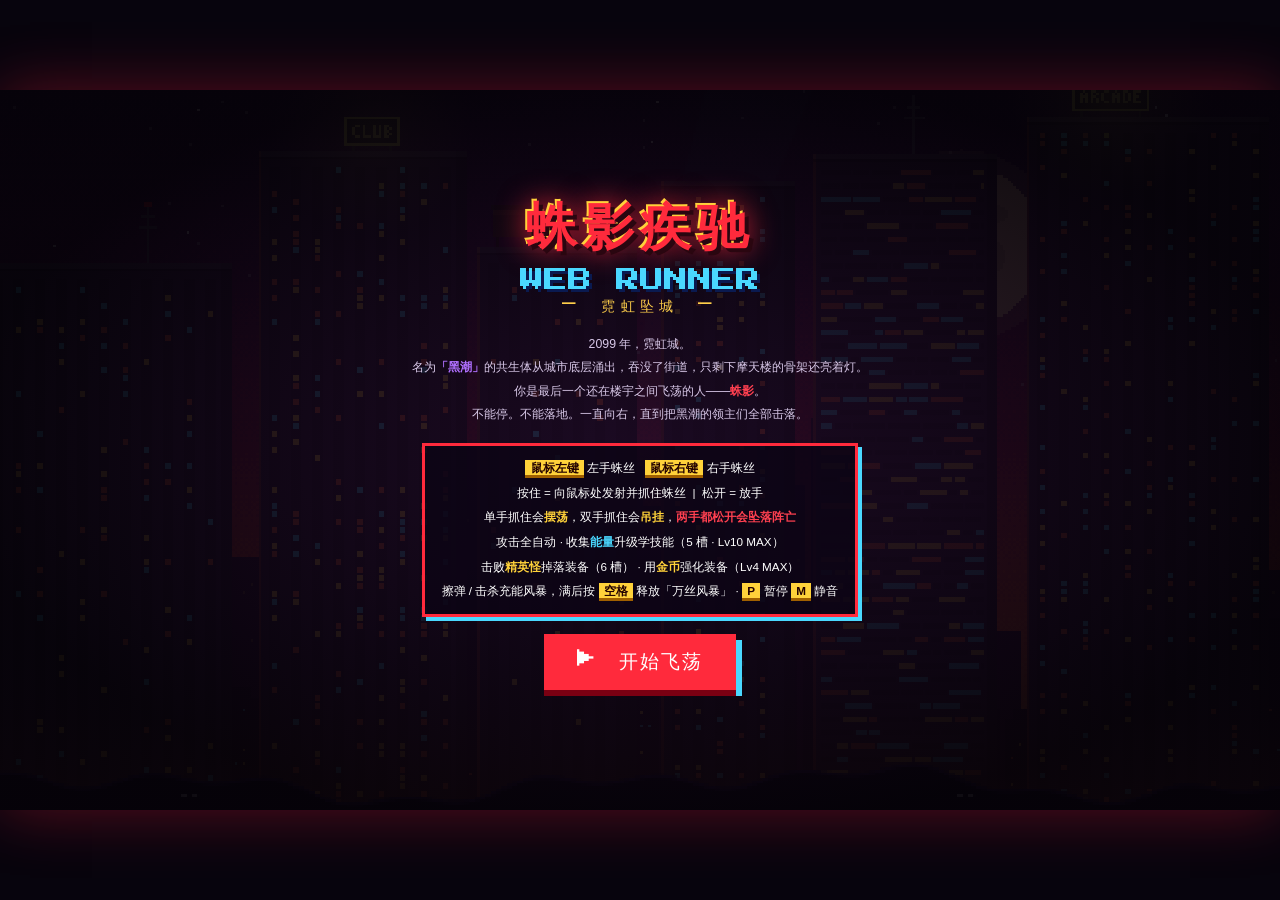
==== index.html @ 6adb55b4 "蛛影疾驰 WEB RUNNER: pixel web-swinging survival game Co-Authored-By: Claude Opus 5.5 (1M context) <nore" ====
<!DOCTYPE html>
<html lang="zh-CN">
<head>
<meta charset="UTF-8">
<meta name="viewport" content="width=device-width,initial-scale=1">
<title>蛛影疾驰 WEB RUNNER · 霓虹坠城</title>
<link rel="preconnect" href="https://fonts.googleapis.com">
<link href="https://fonts.googleapis.com/css2?family=Press+Start+2P&display=swap" rel="stylesheet">
<link rel="stylesheet" href="style.css">
</head>
<body>
<div id="wrap">
  <canvas id="game" width="480" height="270"></canvas>
  <div id="ui">
    <!-- 标题 -->
    <div id="title" class="screen show">
      <div class="logo"><span class="l1">蛛影疾驰</span><span class="l2">WEB RUNNER</span><span class="l3">— 霓虹坠城 —</span></div>
      <div class="story">
        <p>2099 年，霓虹城。</p>
        <p>名为<b class="c-venom">「黑潮」</b>的共生体从城市底层涌出，吞没了街道，只剩下摩天楼的骨架还亮着灯。</p>
        <p>你是最后一个还在楼宇之间飞荡的人——<b class="c-red">蛛影</b>。</p>
        <p>不能停。不能落地。一直向右，直到把黑潮的领主们全部击落。</p>
      </div>
      <div class="howto">
        <div><kbd>鼠标左键</kbd> 左手蛛丝 &nbsp; <kbd>鼠标右键</kbd> 右手蛛丝</div>
        <div>按住 = 向鼠标处发射并抓住蛛丝 &nbsp;|&nbsp; 松开 = 放手</div>
        <div>单手抓住会<b>摆荡</b>，双手抓住会<b>吊挂</b>，<b class="c-red">两手都松开会坠落阵亡</b></div>
        <div>攻击全自动 · 收集<b style="color:#4ad8ff">能量</b>升级学技能（5 槽 · Lv10 MAX）</div>
        <div>击败<b>精英怪</b>掉落装备（6 槽） · 用<b>金币</b>强化装备（Lv4 MAX）</div>
        <div>擦弹 / 击杀充能风暴，满后按 <kbd>空格</kbd> 释放「万丝风暴」 · <kbd>P</kbd> 暂停 <kbd>M</kbd> 静音</div>
      </div>
      <button id="btnStart" class="btn">▶ 开始飞荡</button>
      <div class="best" id="bestLine"></div>
    </div>
    <!-- 技能选择 -->
    <div id="pick" class="screen">
      <div class="pick-title" id="pickTitle">金币突破！选择一项强化</div>
      <div class="cards" id="cards"></div>
      <div class="pick-hint">点击卡片或按 1 / 2 / 3</div>
      <button id="skipBtn" class="btn small">暂不强化 [X]</button>
    </div>
    <!-- 结算 -->
    <div id="over" class="screen">
      <div class="over-title" id="overTitle">坠落阵亡</div>
      <div class="over-sub" id="overSub"></div>
      <table class="tally" id="tally"></table>
      <div class="rank" id="rank">S</div>
      <button id="btnRetry" class="btn">↻ 再来一次</button>
    </div>
    <!-- 暂停 -->
    <div id="pause" class="screen">
      <div class="over-title">暂停</div>
      <div class="pick-hint">按 P / ESC 继续</div>
    </div>
    <div id="hud"><div class="bar" id="skSlots"></div><div class="bar" id="eqSlots"></div></div>
    <div id="banner"></div>
  </div>
</div>
<script src="js/core.js"></script>
<script src="js/art.js"></script>
<script src="js/world.js"></script>
<script src="js/fx.js"></script>
<script src="js/player.js"></script>
<script src="js/enemies.js"></script>
<script src="js/bosses.js"></script>
<script src="js/skills.js"></script>
<script src="js/main.js"></script>
</body>
</html>
---- style.css ----
*{margin:0;padding:0;box-sizing:border-box}
html,body{width:100%;height:100%;background:#07040d;overflow:hidden;user-select:none;-webkit-user-select:none}
body{display:flex;align-items:center;justify-content:center;font-family:"Press Start 2P","Microsoft YaHei","PingFang SC",monospace;color:#fff}
#wrap{position:relative;width:min(100vw,calc(100vh*16/9));height:min(100vh,calc(100vw*9/16));box-shadow:0 0 60px #ff204055}
#game{width:100%;height:100%;display:block;image-rendering:pixelated;image-rendering:crisp-edges;cursor:none;background:#000}
#ui{position:absolute;inset:0;pointer-events:none;font-size:clamp(9px,1.35vw,15px)}
.screen{position:absolute;inset:0;display:none;flex-direction:column;align-items:center;justify-content:center;gap:1.1em;pointer-events:auto;background:radial-gradient(ellipse at center,#1a0820dd 0%,#050208f2 75%);text-align:center;padding:2em}
.screen.show{display:flex}
#pick{background:#050208b8}
.logo{display:flex;flex-direction:column;align-items:center;gap:.35em}
.logo .l1{font-size:3.4em;font-weight:900;letter-spacing:.12em;color:#ff2a3c;text-shadow:4px 4px 0 #2a0610,-2px -2px 0 #ffd23a,0 0 30px #ff2a3c;animation:pulse 1.2s infinite steps(2)}
.logo .l2{font-size:1.6em;color:#4ad8ff;text-shadow:3px 3px 0 #0a1a50}
.logo .l3{font-size:.9em;color:#ffcf4a;letter-spacing:.4em}
@keyframes pulse{50%{text-shadow:4px 4px 0 #2a0610,-2px -2px 0 #4ad8ff,0 0 45px #ff2a3c}}
.story{max-width:44em;line-height:1.9;font-size:.82em;color:#d8c8e8;font-family:"Microsoft YaHei","PingFang SC",sans-serif}
.story b,.howto b{color:#ffd23a}
.c-red{color:#ff4050!important}.c-venom{color:#b070ff!important}
.howto{border:3px solid #ff2a3c;box-shadow:4px 4px 0 #4ad8ff;padding:.9em 1.4em;line-height:2.1;font-size:.78em;font-family:"Microsoft YaHei","PingFang SC",sans-serif;background:#0c0414cc}
kbd{background:#ffd23a;color:#200;padding:.1em .45em;border-bottom:3px solid #a06000;font-family:inherit;font-weight:bold}
.btn{pointer-events:auto;font-family:"Press Start 2P","Microsoft YaHei",monospace;font-size:1.25em;padding:.8em 1.8em;background:#ff2a3c;color:#fff;border:none;box-shadow:0 6px 0 #7a0012,6px 6px 0 #4ad8ff;cursor:pointer;letter-spacing:.1em}
.btn:hover{background:#ff5060;transform:translateY(-2px)}
.btn:active{transform:translateY(4px);box-shadow:0 2px 0 #7a0012}
.best{color:#ffd23a;font-size:.75em}
.pick-title{font-size:1.6em;color:#ffd23a;text-shadow:3px 3px 0 #7a2000;font-family:"Microsoft YaHei",sans-serif;font-weight:900}
.pick-hint{color:#aaa;font-size:.7em;font-family:"Microsoft YaHei",sans-serif}
.cards{display:flex;gap:1.4em}
.card{width:13em;min-height:17em;background:#120820;border:4px solid #4ad8ff;box-shadow:6px 6px 0 #000;padding:1em;display:flex;flex-direction:column;align-items:center;gap:.7em;cursor:pointer;transition:transform .08s;font-family:"Microsoft YaHei",sans-serif;animation:cardIn .35s backwards}
.card:nth-child(2){animation-delay:.08s}.card:nth-child(3){animation-delay:.16s}
@keyframes cardIn{from{transform:translateY(40px) scale(.8);opacity:0}}
.card:hover{transform:translateY(-8px) scale(1.04);border-color:#ffd23a;box-shadow:6px 6px 0 #ff2a3c}
.card .ico{font-size:2.6em;line-height:1.2}
.card .nm{font-size:1.15em;font-weight:900;color:#fff}
.card .tp{font-size:.7em;padding:.2em .6em;background:#ff2a3c;color:#fff}
.card .tp.summon{background:#b070ff}.card .tp.passive{background:#2a9a5a}
.card .ds{font-size:.82em;color:#cbb8e0;line-height:1.6}
.card .lv{margin-top:auto;font-size:.75em;color:#ffd23a;font-family:"Press Start 2P",monospace}
.card .key{font-family:"Press Start 2P";font-size:.7em;color:#666}
.over-title{font-size:2.6em;color:#ff2a3c;font-family:"Microsoft YaHei",sans-serif;font-weight:900;text-shadow:4px 4px 0 #300}
.over-sub{color:#bbb;font-size:.8em;font-family:"Microsoft YaHei",sans-serif}
.tally{border-collapse:collapse;font-size:.8em;min-width:28em}
.tally td{padding:.45em .8em;border-bottom:2px dashed #3a2050;text-align:left;font-family:"Microsoft YaHei","Press Start 2P",sans-serif}
.tally td.v{text-align:right;color:#4ad8ff;font-family:"Press Start 2P",monospace}
.tally tr.total td{color:#ffd23a;font-size:1.25em;border-bottom:none;padding-top:.8em}
.tally tr.total td.v{color:#ffd23a}
.rank{font-size:3.5em;color:#ffd23a;text-shadow:5px 5px 0 #ff2a3c;animation:pulse 1s infinite steps(2)}
#banner{position:absolute;left:0;right:0;top:36%;text-align:center;font-family:"Microsoft YaHei",sans-serif;font-weight:900;font-size:2.4em;color:#fff;text-shadow:4px 4px 0 #ff2a3c,-3px -3px 0 #000;opacity:0;transition:opacity .25s;pointer-events:none}
#banner.show{opacity:1}
#banner small{display:block;font-size:.42em;color:#ffd23a;margin-top:.4em;text-shadow:2px 2px 0 #000}
.btn.small{font-size:.8em;padding:.6em 1.2em;background:#444;box-shadow:0 4px 0 #111}
#hud{position:absolute;left:0;right:0;bottom:.5%;display:none;justify-content:space-between;padding:0 .6%;pointer-events:none}
#hud.show{display:flex}
#hud .bar{display:flex;gap:.3em}
.slot{width:2.6em;height:2.6em;background:#0c0414cc;border:2px solid #4ad8ff;position:relative;display:flex;align-items:center;justify-content:center;font-size:1em}
.slot.eq{border-color:#2a9a5a}
.slot.empty{border-style:dashed;border-color:#ffffff33;background:#00000055}
.slot span{font-size:1.35em;line-height:1}
.slot b{position:absolute;bottom:-.2em;right:-.1em;font-family:"Press Start 2P",monospace;font-size:.5em;color:#fff;background:#000;padding:0 .15em}
.slot.max{border-color:#ffd23a;box-shadow:0 0 8px #ffd23a}
.slot.max b{color:#ffd23a}
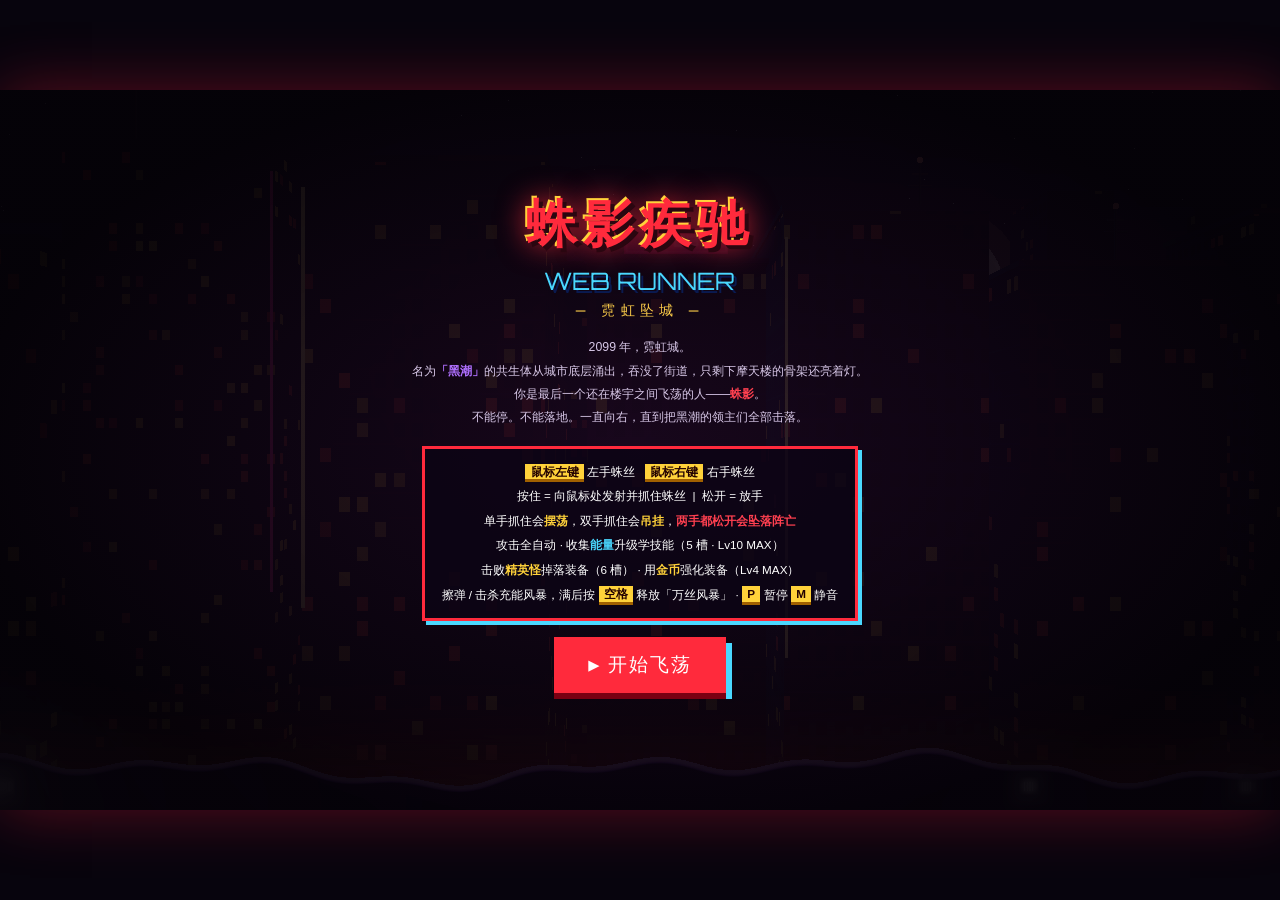
==== commit 9405895d: "3D remake: Three.js procedural models, shader city, bloom post-processing Co-Authored-By: Claude Opu" ====
--- a/index.html
+++ b/index.html
@@ -5,11 +5,12 @@
 <meta name="viewport" content="width=device-width,initial-scale=1">
 <title>蛛影疾驰 WEB RUNNER · 霓虹坠城</title>
 <link rel="preconnect" href="https://fonts.googleapis.com">
-<link href="https://fonts.googleapis.com/css2?family=Press+Start+2P&display=swap" rel="stylesheet">
+<link href="https://fonts.googleapis.com/css2?family=Orbitron:wght@700;900&family=Rajdhani:wght@600;700&display=swap" rel="stylesheet">
 <link rel="stylesheet" href="style.css">
 </head>
 <body>
 <div id="wrap">
+  <canvas id="gl"></canvas>
   <canvas id="game" width="480" height="270"></canvas>
   <div id="ui">
     <!-- 标题 -->
@@ -65,5 +66,7 @@
 <script src="js/bosses.js"></script>
 <script src="js/skills.js"></script>
 <script src="js/main.js"></script>
+<script type="importmap">{ "imports": { "three": "./vendor/three.module.min.js" } }</script>
+<script type="module" src="js/r3d/main3d.js"></script>
 </body>
 </html>
--- a/style.css
+++ b/style.css
@@ -1,8 +1,9 @@
 *{margin:0;padding:0;box-sizing:border-box}
 html,body{width:100%;height:100%;background:#07040d;overflow:hidden;user-select:none;-webkit-user-select:none}
-body{display:flex;align-items:center;justify-content:center;font-family:"Press Start 2P","Microsoft YaHei","PingFang SC",monospace;color:#fff}
+body{display:flex;align-items:center;justify-content:center;font-family:"Orbitron","Microsoft YaHei","PingFang SC",monospace;color:#fff}
 #wrap{position:relative;width:min(100vw,calc(100vh*16/9));height:min(100vh,calc(100vw*9/16));box-shadow:0 0 60px #ff204055}
-#game{width:100%;height:100%;display:block;image-rendering:pixelated;image-rendering:crisp-edges;cursor:none;background:#000}
+#gl{position:absolute;inset:0;width:100%;height:100%;display:block;background:#000}
+#game{position:absolute;inset:0;width:100%;height:100%;display:block;cursor:none;background:transparent}
 #ui{position:absolute;inset:0;pointer-events:none;font-size:clamp(9px,1.35vw,15px)}
 .screen{position:absolute;inset:0;display:none;flex-direction:column;align-items:center;justify-content:center;gap:1.1em;pointer-events:auto;background:radial-gradient(ellipse at center,#1a0820dd 0%,#050208f2 75%);text-align:center;padding:2em}
 .screen.show{display:flex}
@@ -17,7 +18,7 @@
 .c-red{color:#ff4050!important}.c-venom{color:#b070ff!important}
 .howto{border:3px solid #ff2a3c;box-shadow:4px 4px 0 #4ad8ff;padding:.9em 1.4em;line-height:2.1;font-size:.78em;font-family:"Microsoft YaHei","PingFang SC",sans-serif;background:#0c0414cc}
 kbd{background:#ffd23a;color:#200;padding:.1em .45em;border-bottom:3px solid #a06000;font-family:inherit;font-weight:bold}
-.btn{pointer-events:auto;font-family:"Press Start 2P","Microsoft YaHei",monospace;font-size:1.25em;padding:.8em 1.8em;background:#ff2a3c;color:#fff;border:none;box-shadow:0 6px 0 #7a0012,6px 6px 0 #4ad8ff;cursor:pointer;letter-spacing:.1em}
+.btn{pointer-events:auto;font-family:"Orbitron","Microsoft YaHei",monospace;font-size:1.25em;padding:.8em 1.8em;background:#ff2a3c;color:#fff;border:none;box-shadow:0 6px 0 #7a0012,6px 6px 0 #4ad8ff;cursor:pointer;letter-spacing:.1em}
 .btn:hover{background:#ff5060;transform:translateY(-2px)}
 .btn:active{transform:translateY(4px);box-shadow:0 2px 0 #7a0012}
 .best{color:#ffd23a;font-size:.75em}
@@ -33,13 +34,13 @@
 .card .tp{font-size:.7em;padding:.2em .6em;background:#ff2a3c;color:#fff}
 .card .tp.summon{background:#b070ff}.card .tp.passive{background:#2a9a5a}
 .card .ds{font-size:.82em;color:#cbb8e0;line-height:1.6}
-.card .lv{margin-top:auto;font-size:.75em;color:#ffd23a;font-family:"Press Start 2P",monospace}
-.card .key{font-family:"Press Start 2P";font-size:.7em;color:#666}
+.card .lv{margin-top:auto;font-size:.75em;color:#ffd23a;font-family:"Orbitron",monospace}
+.card .key{font-family:"Orbitron";font-size:.7em;color:#666}
 .over-title{font-size:2.6em;color:#ff2a3c;font-family:"Microsoft YaHei",sans-serif;font-weight:900;text-shadow:4px 4px 0 #300}
 .over-sub{color:#bbb;font-size:.8em;font-family:"Microsoft YaHei",sans-serif}
 .tally{border-collapse:collapse;font-size:.8em;min-width:28em}
-.tally td{padding:.45em .8em;border-bottom:2px dashed #3a2050;text-align:left;font-family:"Microsoft YaHei","Press Start 2P",sans-serif}
-.tally td.v{text-align:right;color:#4ad8ff;font-family:"Press Start 2P",monospace}
+.tally td{padding:.45em .8em;border-bottom:2px dashed #3a2050;text-align:left;font-family:"Microsoft YaHei","Orbitron",sans-serif}
+.tally td.v{text-align:right;color:#4ad8ff;font-family:"Orbitron",monospace}
 .tally tr.total td{color:#ffd23a;font-size:1.25em;border-bottom:none;padding-top:.8em}
 .tally tr.total td.v{color:#ffd23a}
 .rank{font-size:3.5em;color:#ffd23a;text-shadow:5px 5px 0 #ff2a3c;animation:pulse 1s infinite steps(2)}
@@ -54,6 +55,11 @@
 .slot.eq{border-color:#2a9a5a}
 .slot.empty{border-style:dashed;border-color:#ffffff33;background:#00000055}
 .slot span{font-size:1.35em;line-height:1}
-.slot b{position:absolute;bottom:-.2em;right:-.1em;font-family:"Press Start 2P",monospace;font-size:.5em;color:#fff;background:#000;padding:0 .15em}
+.slot b{position:absolute;bottom:-.2em;right:-.1em;font-family:"Orbitron",monospace;font-size:.5em;color:#fff;background:#000;padding:0 .15em}
 .slot.max{border-color:#ffd23a;box-shadow:0 0 8px #ffd23a}
 .slot.max b{color:#ffd23a}
+
+.slot i{position:absolute;top:-.25em;left:-.15em;font-style:normal;font-family:"Orbitron",monospace;font-size:.5em;background:#ffd23a;color:#000;padding:0 .2em}
+.card.route{width:15em}
+.card.route.r0{border-color:#ff5a6a}.card.route.r1{border-color:#b070ff}.card.route.r2{border-color:#2a9a5a}
+.card .ds b{font-weight:900}
